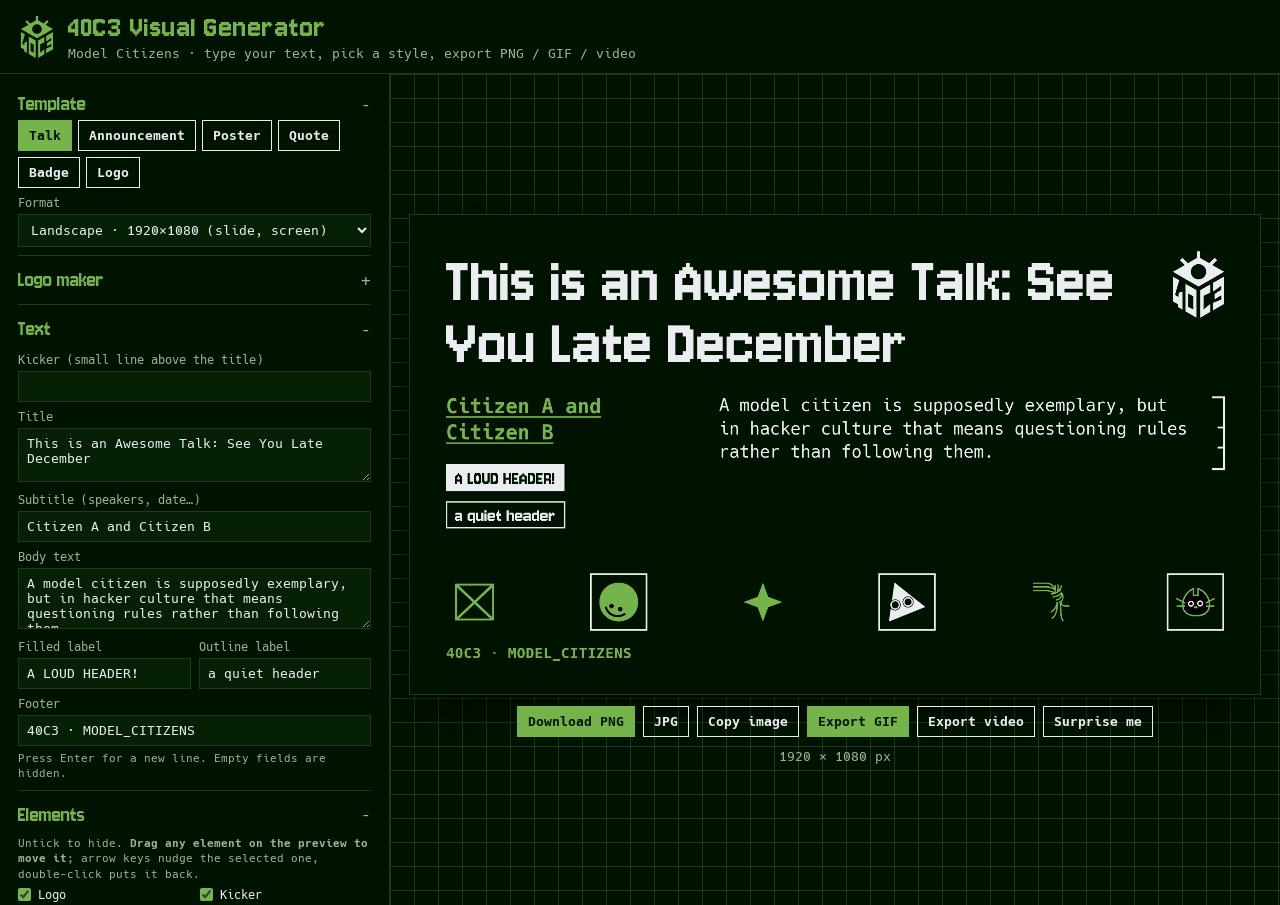
==== index.html @ 57b1e1dd "inital commit" ====
<!DOCTYPE html>
<html lang="en">
<head>
<meta charset="utf-8">
<meta name="viewport" content="width=device-width, initial-scale=1">
<title>40C3 Visual Generator · Model Citizens</title>
<meta name="description" content="Make 40C3 “Model Citizens” visuals in your browser: talk cards, announcements, posters, quotes, badges and cube logos, exported as PNG, JPG, GIF or video. Nothing leaves your computer.">
<meta name="theme-color" content="#001300">
<meta name="color-scheme" content="dark">
<meta property="og:type" content="website">
<meta property="og:title" content="40C3 Visual Generator">
<meta property="og:description" content="Make 40C3 “Model Citizens” visuals with any text: PNG, GIF, video and cube logos.">
<meta property="og:image" content="og-image.png">
<meta name="twitter:card" content="summary_large_image">
<link rel="icon" href="favicon.svg" type="image/svg+xml">
<link rel="apple-touch-icon" href="apple-touch-icon.png">
<link rel="manifest" href="site.webmanifest">
<link rel="stylesheet" href="assets/app.css?v=360a348627">
</head>
<body>
<a class="skip" href="#cv">Skip to preview</a>
<header>
  <img id="hdrLogo" src="favicon.svg" alt="" width="34" height="44">
  <div><h1>40C3 Visual Generator</h1><p>Model Citizens · type your text, pick a style, export PNG / GIF / video</p></div>
</header>

<main class="view">
<aside aria-label="Settings">
  <details open id="secTemplate"><summary>Template</summary>
    <div class="seg" id="tpl" role="group" aria-label="Template">
      <button type="button" data-v="talk" class="on">Talk</button>
      <button type="button" data-v="banner">Announcement</button>
      <button type="button" data-v="poster">Poster</button>
      <button type="button" data-v="quote">Quote</button>
      <button type="button" data-v="badge">Badge</button>
      <button type="button" data-v="logo">Logo</button>
    </div>
    <label for="format">Format</label>
    <select id="format">
      <option value="1080x1080">Square · 1080×1080 (Instagram, Mastodon)</option>
      <option value="1080x1350">Portrait · 1080×1350</option>
      <option value="1080x1920">Story · 1080×1920</option>
      <option value="1920x1080" selected>Landscape · 1920×1080 (slide, screen)</option>
      <option value="1200x675">Social post · 1200×675</option>
      <option value="1500x500">Banner · 1500×500 (header)</option>
      <option value="2480x3508">A4 poster · 2480×3508 (300 dpi)</option>
      <option value="1063x1535">Badge · 1063×1535 (9×13 cm)</option>
      <option value="fit">Fit to logo (Logo template)</option>
      <option value="custom">Custom size…</option>
    </select>
    <div class="row" id="customSize" hidden>
      <div><label for="cw">Width (px)</label><input type="number" id="cw" value="1600" min="100" max="6000"></div>
      <div><label for="ch">Height (px)</label><input type="number" id="ch" value="900" min="100" max="6000"></div>
    </div>
  </details>

  <details id="secLogoMaker"><summary>Logo maker</summary>
    <div class="hint" id="lgHint">Build a cube logo in the 40C3 style. Choose the “Logo” template to export it alone, or pick “My logo” in the Logo section to use it on any visual.</div>
    <div class="row">
      <div><label for="lgLeft">Left face</label><input type="text" id="lgLeft" value="40" maxlength="4"></div>
      <div><label for="lgRight">Right face</label><input type="text" id="lgRight" value="C3" maxlength="4"></div>
    </div>
    <div class="row">
      <div><label for="lgFont">Letter font</label><select id="lgFont"><option value="jersey">Jersey 10 (pixel)</option><option value="hackb">Hack Bold</option></select></div>
      <div><label for="lgStyle">Letter style</label><select id="lgStyle"><option value="solid">Solid letters</option><option value="stencil">Stencil (cut-out)</option><option value="outline">Block + outline</option></select></div>
    </div>
    <label for="lgGap">Gap between blocks</label><input type="range" id="lgGap" min="0" max="80" value="40">
    <div class="row">
      <div><label for="lgEye">Top symbol</label>
        <select id="lgEye"><option value="eye">Eye (original)</option><option value="pupil">Eye with pupil</option><option value="dot">Small dot</option><option value="diamond">Diamond</option><option value="star">Star</option><option value="x">Cross</option><option value="heart">Heart</option><option value="none">Solid</option></select></div>
      <div><label for="lgRays">Rays</label>
        <select id="lgRays"><option value="3">3 rays</option><option value="5">5 rays</option><option value="1">1 ray</option><option value="0">No rays</option></select></div>
    </div>
    <label for="lgCap">Caption</label>
    <textarea id="lgCap" rows="2">MODEL_
CITIZENS</textarea>
    <div class="row">
      <div><label for="lgLayout">Caption placement</label><select id="lgLayout"><option value="right">Right of the cube</option><option value="below">Below the cube</option><option value="none">No caption</option></select></div>
      <div><label for="lgCapSize">Caption size</label><input type="range" id="lgCapSize" min="40" max="180" value="100"></div>
    </div>
    <div class="row">
      <div><label for="lgColSrc">Logo colors</label><select id="lgColSrc"><option value="ink">Palette: text color</option><option value="acc">Palette: accent cube</option><option value="custom">Custom colors</option></select></div>
      <div><label for="lgSize">“Fit to logo” height</label><select id="lgSize"><option value="256">256 px</option><option value="512">512 px</option><option value="1024" selected>1024 px</option><option value="2048">2048 px</option><option value="4096">4096 px</option></select></div>
    </div>
    <div class="colors" id="lgCustom">
      <label>Cube <input type="color" id="lgCol" value="#ebedf0"></label>
      <label>Caption <input type="color" id="lgCapCol" value="#ebedf0"></label>
    </div>
    <label class="check"><input type="checkbox" id="lgTransp" checked> Transparent background (Logo template)</label>
  </details>

  <details open id="secText"><summary>Text</summary>
    <label for="kicker">Kicker (small line above the title)</label>
    <input type="text" id="kicker" value="">
    <label for="title">Title</label>
    <textarea id="title" rows="2">This is an Awesome Talk: See You Late December</textarea>
    <label for="subtitle">Subtitle (speakers, date…)</label>
    <input type="text" id="subtitle" value="Citizen A and Citizen B">
    <label for="body">Body text</label>
    <textarea id="body" rows="3">A model citizen is supposedly exemplary, but in hacker culture that means questioning rules rather than following them.</textarea>
    <div class="row">
      <div><label for="tag">Filled label</label><input type="text" id="tag" value="A LOUD HEADER!"></div>
      <div><label for="tag2">Outline label</label><input type="text" id="tag2" value="a quiet header"></div>
    </div>
    <label for="footer">Footer</label>
    <input type="text" id="footer" value="40C3 · MODEL_CITIZENS">
    <div class="hint">Press Enter for a new line. Empty fields are hidden.</div>
  </details>

  <details open id="secElements"><summary>Elements</summary>
    <div class="hint">Untick to hide. <b>Drag any element on the preview to move it</b>; arrow keys nudge the selected one, double-click puts it back.</div>
    <div class="checks" id="elList"></div>
    <div class="row" style="margin-top:6px"><button type="button" class="btn" id="resetPos">Reset positions</button><button type="button" class="btn" id="showAll">Show all</button></div>
  </details>

  <details id="secType"><summary>Typography</summary>
    <div class="row">
      <div><label for="tfont">Title font</label>
        <select id="tfont"><option value="jersey">Jersey 10 (pixel)</option><option value="hackb">Hack Bold</option><option value="hack">Hack Regular</option></select></div>
      <div><label for="align">Alignment</label>
        <select id="align"><option value="left">Left</option><option value="center">Center</option></select></div>
    </div>
    <div class="checks">
      <label class="check"><input type="checkbox" id="caps"> TITLE IN CAPS</label>
      <label class="check"><input type="checkbox" id="underline" checked> Underline subtitle</label>
    </div>
    <label for="tsize">Title size</label><input type="range" id="tsize" min="30" max="130" value="100">
    <label for="tspace">Title letter spacing</label><input type="range" id="tspace" min="-6" max="30" value="0">
    <label for="bsize">Body size</label><input type="range" id="bsize" min="50" max="160" value="100">
  </details>

  <details open id="secColors"><summary>Colors</summary>
    <div class="swatches" id="themes"></div>
    <div class="colors">
      <label>Background <input type="color" id="cBg"></label>
      <label>Text <input type="color" id="cInk"></label>
      <label>Accent <input type="color" id="cAcc"></label>
    </div>
    <div class="row" style="margin-top:8px">
      <button type="button" class="btn" id="swapCol">Swap bg / text</button>
      <button type="button" class="btn" id="randCol">Random mix</button>
    </div>
    <div class="hint">The first 8 palettes come from the official style guide.</div>
  </details>

  <details id="secLogo"><summary>Logo</summary>
    <div class="row">
      <div><label for="logo">Logo</label>
        <select id="logo"><option value="icon">Official logo</option><option value="text">Logo + MODEL_CITIZENS</option><option value="custom">My logo (Logo maker)</option><option value="none">None</option></select></div>
      <div><label for="logoCol">Logo color</label>
        <select id="logoCol"><option value="ink">Text color</option><option value="acc">Accent color</option></select></div>
    </div>
    <label for="lsize">Logo size</label><input type="range" id="lsize" min="50" max="170" value="100">
  </details>

  <details id="secBg"><summary>Background &amp; frame</summary>
    <div class="row">
      <div><label for="pattern">Pattern</label><select id="pattern"></select></div>
      <div><label for="texture">Texture</label>
        <select id="texture"><option value="">None</option><option value="grid">Grid</option><option value="dots">Dots</option><option value="lines">Scanlines</option><option value="zeros">0x zeros</option></select></div>
    </div>
    <div class="row">
      <div><label for="popac">Pattern opacity</label><input type="range" id="popac" min="5" max="100" value="16"></div>
      <div><label for="pscale">Pattern scale</label><input type="range" id="pscale" min="40" max="250" value="100"></div>
    </div>
    <label for="frame">Frame</label>
    <select id="frame"><option value="">None</option><option value="border">Border</option><option value="double">Double border</option><option value="corners">Corner marks</option><option value="ruler">Ruler ticks</option></select>
  </details>

  <details id="secDeco"><summary>Decorations</summary>
    <div class="row" style="margin-bottom:6px">
      <select id="decoCat" aria-label="Decoration category"></select>
      <button type="button" class="btn" id="shuffle" style="flex:0 0 auto">Shuffle</button>
      <button type="button" class="btn" id="clearDeco" style="flex:0 0 auto">Clear</button>
    </div>
    <div class="decos" id="decos"></div>
    <div class="hint">Click to (un)select. <span id="decoCount"></span></div>
    <div class="row">
      <div><label for="dcount">Max. shown</label><input type="range" id="dcount" min="0" max="8" value="6"></div>
      <div><label for="dsize">Size</label><input type="range" id="dsize" min="50" max="150" value="100"></div>
    </div>
    <div class="row">
      <div><label for="dtint">Coloring</label>
        <select id="dtint"><option value="auto">Two-tone (auto)</option><option value="acc">Accent only</option><option value="ink">Text color only</option></select></div>
      <div><label for="upload">Your image</label><input type="file" id="upload" accept="image/png,image/jpeg,image/webp,image/gif,image/svg+xml"></div>
    </div>
    <div class="hint">Uploaded images stay on your computer and appear first in the decoration list.</div>
  </details>

  <details id="secMotion"><summary>Motion (GIF / video)</summary>
    <div class="checks" id="fxList">
      <label class="check"><input type="checkbox" data-fx="type"> Typewriter</label>
      <label class="check"><input type="checkbox" data-fx="float"> Floating decos</label>
      <label class="check"><input type="checkbox" data-fx="scroll"> Scrolling pattern</label>
      <label class="check"><input type="checkbox" data-fx="glitch"> Glitch</label>
      <label class="check"><input type="checkbox" data-fx="cycle"> Palette cycle</label>
      <label class="check"><input type="checkbox" data-fx="crt"> CRT scanlines</label>
      <label class="check"><input type="checkbox" data-fx="pulse"> Pulsing logo</label>
      <label class="check"><input type="checkbox" data-fx="blink"> Blinking labels</label>
    </div>
    <div class="row">
      <div><label for="dur">Duration: <b id="durV">3</b> s</label><input type="range" id="dur" min="1" max="10" step="0.5" value="3"></div>
      <div><label for="fps">Frames / s</label><select id="fps"><option>10</option><option selected>15</option><option>20</option><option>25</option><option>30</option></select></div>
    </div>
    <div class="row">
      <div><label for="gscale">GIF size</label><select id="gscale"><option value="1">100 %</option><option value="0.75">75 %</option><option value="0.5" selected>50 %</option><option value="0.33">33 %</option></select></div>
      <div><button type="button" class="btn" id="play" style="width:100%">▶ Preview</button></div>
    </div>
    <div class="hint">Tick at least one effect, then use “Export GIF” or “Export video”.</div>
  </details>

  <details id="secSettings"><summary>Settings</summary>
    <div class="hint">Your settings are saved automatically in this browser.</div>
    <div class="row" style="margin-top:8px">
      <button type="button" class="btn" id="saveJson">Save preset file</button>
      <button type="button" class="btn" id="loadJsonBtn">Load preset file</button>
    </div>
    <input type="file" id="loadJson" accept=".json,application/json" hidden>
    <div class="row" style="margin-top:8px"><button type="button" class="btn" id="reset">Reset everything</button></div>
  </details>
  <p class="credits">Unofficial fan tool. 40C3 style guide, logos and assets by the 40C3 design team. Fonts: Jersey 10 (OFL), Hack (MIT). Everything runs in your browser; nothing is uploaded.</p>
</aside>

<section class="stage" aria-label="Preview">
  <canvas id="cv" width="1920" height="1080" tabindex="0" role="img" aria-label="Preview of the generated visual"></canvas>
  <div class="actions">
    <button type="button" class="btn main" id="dl">Download PNG</button>
    <button type="button" class="btn" id="dljpg">JPG</button>
    <button type="button" class="btn" id="copy">Copy image</button>
    <button type="button" class="btn main" id="gif">Export GIF</button>
    <button type="button" class="btn" id="video">Export video</button>
    <button type="button" class="btn" id="random">Surprise me</button>
  </div>
  <div class="bar" id="bar"><i></i></div>
  <div class="dim" id="info" aria-live="polite"></div>
</section>
</main>
<noscript><p style="padding:20px">This generator needs JavaScript.</p></noscript>
<script src="assets/gifenc.js?v=360a348627" defer></script>
<script src="assets/app.js?v=360a348627" defer></script>
</body>
</html>
---- assets/app.css ----
@font-face{font-family:"Jersey 10";src:url([data-uri]) format("woff2");unicode-range:U+0000-00FF,U+0131,U+0152-0153,U+02BB-02BC,U+02C6,U+02DA,U+02DC,U+0304,U+0308,U+0329,U+2000-206F,U+20AC,U+2122,U+2191,U+2193,U+2212,U+2215,U+FEFF,U+FFFD;font-display:block}@font-face{font-family:"Jersey 10";src:url([data-uri]) format("woff2");unicode-range:U+0100-02BA,U+02BD-02C5,U+02C7-02CC,U+02CE-02D7,U+02DD-02FF,U+1D00-1DBF,U+1E00-1E9F,U+1EF2-1EFF,U+2020,U+20A0-20AB,U+20AD-20C0,U+2113,U+2C60-2C7F,U+A720-A7FF;font-display:block}@font-face{font-family:Hack;font-weight:400;src:url([data-uri]) format("woff2");font-display:block}@font-face{font-family:Hack;font-weight:700;src:url([data-uri]) format("woff2");font-display:block}:root{--bg:#001300;--panel:#062006;--line:#1f3a1a;--ink:#ebedf0;--muted:#9db39a;--acc:#75b44b}*{box-sizing:border-box}html,body{margin:0;height:100%}body{background:var(--bg);color:var(--ink);font-family:Hack,ui-monospace,monospace;font-size:13px}header{display:flex;align-items:center;gap:14px;padding:12px 20px;border-bottom:1px solid var(--line);flex-wrap:wrap}header img{height:42px}header h1{font-family:"Jersey 10",monospace;font-weight:400;font-size:32px;margin:0;color:var(--acc);letter-spacing:.5px;line-height:1}header p{margin:2px 0 0;color:var(--muted)}.view{display:grid;grid-template-columns:390px 1fr;height:calc(100vh - 69px)}aside{border-right:1px solid var(--line);padding:6px 18px 40px;overflow:auto}details{border-bottom:1px solid var(--line);padding:8px 0}summary{font-family:"Jersey 10",monospace;font-size:22px;color:var(--acc);cursor:pointer;list-style:none;display:flex;justify-content:space-between;align-items:center;padding:4px 0}summary:after{content:"+";font-family:Hack;font-size:16px;color:var(--muted)}details[open] summary:after{content:"\2013"}summary::-webkit-details-marker{display:none}label{display:block;margin:8px 0 4px;color:var(--muted);font-size:12px}input[type=text],input[type=number],textarea,select{width:100%;background:var(--panel);color:var(--ink);border:1px solid var(--line);border-radius:0;padding:7px 8px;font:inherit}textarea{resize:vertical;min-height:54px}input:focus,textarea:focus,select:focus{outline:2px solid var(--acc);outline-offset:-1px}.seg{display:flex;flex-wrap:wrap;gap:6px}.seg button,.btn{background:transparent;color:var(--ink);border:1.5px solid var(--ink);padding:7px 10px;font:inherit;font-weight:700;cursor:pointer}.seg button.on,.btn.main{background:var(--acc);border-color:var(--acc);color:var(--bg)}.btn:hover{border-color:var(--acc)}.btn:disabled{opacity:.5;cursor:wait}.swatches{display:grid;grid-template-columns:repeat(4,1fr);gap:6px}.sw{height:42px;border:2px solid transparent;cursor:pointer;display:flex;align-items:flex-end;padding:3px 5px;font-weight:700;font-size:11px}.sw.on{border-color:var(--ink);box-shadow:0 0 0 2px var(--bg) inset}.dotsw{display:flex;gap:5px;flex-wrap:wrap;margin-top:6px}.dotsw span{width:22px;height:22px;border-radius:50%;cursor:pointer;border:2px solid var(--line)}.row{display:flex;gap:8px;align-items:flex-end}.row>*{flex:1;min-width:0}.colors{display:flex;gap:12px;margin-top:8px;flex-wrap:wrap}.colors label{display:flex;align-items:center;gap:6px;margin:0}input[type=color]{width:34px;height:26px;border:1px solid var(--line);background:none;padding:0}input[type=range]{width:100%;accent-color:var(--acc)}.check{display:flex;align-items:center;gap:7px;color:var(--ink);font-size:12px;margin:6px 0}.check input{accent-color:var(--acc);margin:0}.checks{display:grid;grid-template-columns:1fr 1fr;gap:0 10px}.decos{display:grid;grid-template-columns:repeat(6,1fr);gap:5px;max-height:210px;overflow:auto;padding:2px}.decos button{aspect-ratio:1;background:var(--panel);border:1.5px solid var(--line);padding:5px;cursor:pointer;display:flex;align-items:center;justify-content:center}.decos button img{max-width:100%;max-height:100%}.decos button.on{border-color:var(--acc);background:#14341a}.hint{color:var(--muted);font-size:11px;margin-top:5px;line-height:1.4}.stage{display:flex;flex-direction:column;align-items:center;justify-content:center;padding:20px;gap:12px;overflow:auto;background:linear-gradient(var(--line) 1px,transparent 1px) 0 0/24px 24px,linear-gradient(90deg,var(--line) 1px,transparent 1px) 0 0/24px 24px}.stage canvas{max-width:100%;max-height:calc(100vh - 230px);box-shadow:0 0 0 1px var(--line),0 12px 40px #000a}.actions{display:flex;gap:8px;flex-wrap:wrap;justify-content:center}.dim{color:var(--muted);text-align:center}.bar{width:min(420px,90%);height:6px;background:var(--panel);display:none}.bar i{display:block;height:100%;width:0;background:var(--acc)}@media (max-width:860px){.view{grid-template-columns:1fr;height:auto}aside{border-right:0;border-bottom:1px solid var(--line)}.stage canvas{max-height:70vh}}[hidden]{display:none!important}.skip{position:absolute;left:-999px;top:0;background:var(--acc);color:var(--bg);padding:8px;z-index:9}.skip:focus{left:8px}.credits{color:var(--muted);font-size:10.5px;line-height:1.5;margin-top:18px}#cv{touch-action:none;cursor:default}#cv.transp{background:repeating-conic-gradient(#2a2a2a 0 25%,#3a3a3a 0 50%) 0 0/20px 20px}#cv:focus-visible{outline:2px solid var(--acc);outline-offset:4px}input[type=file]{font:inherit;font-size:11px;color:var(--muted);max-width:100%}.btn:focus-visible,.seg button:focus-visible,summary:focus-visible{outline:2px solid var(--acc);outline-offset:2px}@media (prefers-reduced-motion:reduce){*{scroll-behavior:auto}}
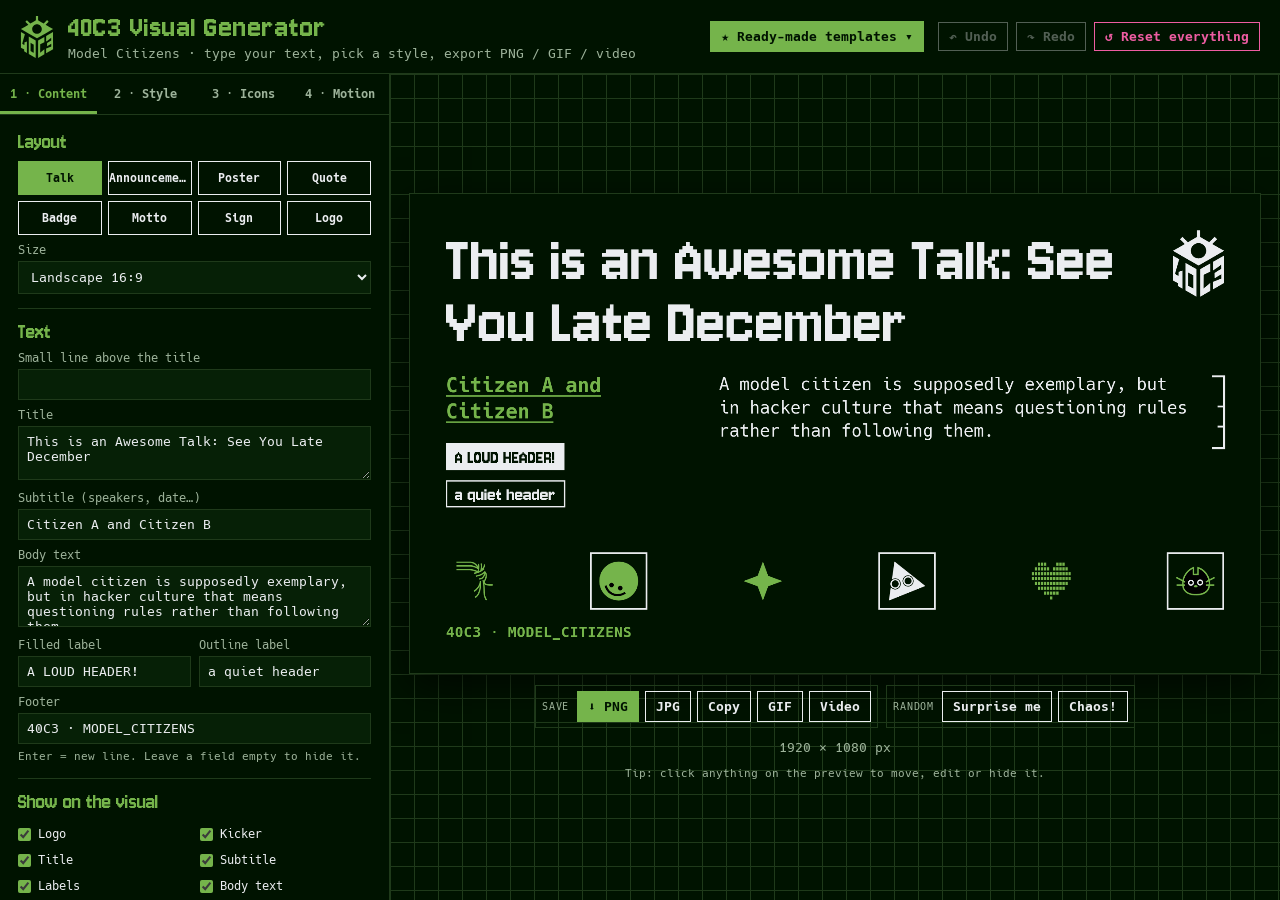
==== commit 3c80cb4f: "update style" ====
--- a/index.html
+++ b/index.html
@@ -15,228 +15,290 @@
 <link rel="icon" href="favicon.svg" type="image/svg+xml">
 <link rel="apple-touch-icon" href="apple-touch-icon.png">
 <link rel="manifest" href="site.webmanifest">
-<link rel="stylesheet" href="assets/app.css?v=360a348627">
+<link rel="stylesheet" href="assets/app.css?v=6679bdd024">
 </head>
 <body>
 <a class="skip" href="#cv">Skip to preview</a>
 <header>
   <img id="hdrLogo" src="favicon.svg" alt="" width="34" height="44">
-  <div><h1>40C3 Visual Generator</h1><p>Model Citizens · type your text, pick a style, export PNG / GIF / video</p></div>
+  <div class="hdr-title"><h1>40C3 Visual Generator</h1><p>Model Citizens · type your text, pick a style, export PNG / GIF / video</p></div>
+  <div class="hdr-ready">
+    <button type="button" class="btn main" id="readyBtn" aria-expanded="false" aria-controls="readyPanel">★ Ready-made templates ▾</button>
+    <div class="ready-panel" id="readyPanel" hidden role="dialog" aria-label="Ready-made templates">
+      <div class="rp-head"><div class="chips" id="readyCats" role="group" aria-label="Categories"></div><span class="hint" style="margin:0">Click one to load it, then change the text.</span></div>
+      <div class="ready" id="readyList"></div>
+    </div>
+  </div>
+  <div class="hdr-actions">
+    <button type="button" class="btn" id="undo" title="Undo (Ctrl+Z)" aria-label="Undo" disabled>↶ Undo</button>
+    <button type="button" class="btn" id="redo" title="Redo (Ctrl+Shift+Z)" aria-label="Redo" disabled>↷ Redo</button>
+    <button type="button" class="btn danger" id="resetTop" title="Put every setting, text, logo and image back to default">↺ Reset everything</button>
+  </div>
 </header>
 
 <main class="view">
 <aside aria-label="Settings">
-  <details open id="secTemplate"><summary>Template</summary>
-    <div class="seg" id="tpl" role="group" aria-label="Template">
+  <nav class="tabs" role="tablist" aria-label="Settings">
+    <button type="button" role="tab" id="tabBtn-content" data-tab="content" aria-selected="true">1 · Content</button>
+    <button type="button" role="tab" id="tabBtn-style" data-tab="style" aria-selected="false">2 · Style</button>
+    <button type="button" role="tab" id="tabBtn-icons" data-tab="icons" aria-selected="false">3 · Icons</button>
+    <button type="button" role="tab" id="tabBtn-motion" data-tab="motion" aria-selected="false">4 · Motion</button>
+  </nav>
+
+  <!-- ============ 1 · CONTENT ============ -->
+  <div class="tabpanel" id="tab-content" role="tabpanel" aria-labelledby="tabBtn-content">
+  <section class="blk" id="secTemplate"><h2>Layout</h2>
+    <div class="seg tplgrid" id="tpl" role="group" aria-label="Template">
       <button type="button" data-v="talk" class="on">Talk</button>
       <button type="button" data-v="banner">Announcement</button>
       <button type="button" data-v="poster">Poster</button>
       <button type="button" data-v="quote">Quote</button>
       <button type="button" data-v="badge">Badge</button>
+      <button type="button" data-v="motto">Motto</button>
+      <button type="button" data-v="way">Sign</button>
       <button type="button" data-v="logo">Logo</button>
     </div>
-    <label for="format">Format</label>
-    <select id="format">
-      <option value="1080x1080">Square · 1080×1080 (Instagram, Mastodon)</option>
-      <option value="1080x1350">Portrait · 1080×1350</option>
-      <option value="1080x1920">Story · 1080×1920</option>
-      <option value="1920x1080" selected>Landscape · 1920×1080 (slide, screen)</option>
-      <option value="1200x675">Social post · 1200×675</option>
-      <option value="1500x500">Banner · 1500×500 (header)</option>
-      <option value="2480x3508">A4 poster · 2480×3508 (300 dpi)</option>
-      <option value="1063x1535">Badge · 1063×1535 (9×13 cm)</option>
-      <option value="fit">Fit to logo (Logo template)</option>
-      <option value="custom">Custom size…</option>
-    </select>
+    <div class="row">
+      <div><label for="format">Size</label>
+      <select autocomplete="off" id="format">
+        <option value="1080x1080">Square</option>
+        <option value="1080x1350">Portrait 4:5</option>
+        <option value="1080x1920">Story 9:16</option>
+        <option value="1920x1080" selected>Landscape 16:9</option>
+        <option value="1200x675">Social post</option>
+        <option value="1500x500">Banner 3:1</option>
+        <option value="2480x3508">A4 portrait</option>
+        <option value="3508x2480">A4 landscape</option>
+        <option value="1063x1535">Badge 9×13 cm</option>
+        <option value="fit">Fit to logo</option>
+        <option value="custom">Custom size…</option>
+      </select></div>
+    </div>
     <div class="row" id="customSize" hidden>
-      <div><label for="cw">Width (px)</label><input type="number" id="cw" value="1600" min="100" max="6000"></div>
-      <div><label for="ch">Height (px)</label><input type="number" id="ch" value="900" min="100" max="6000"></div>
-    </div>
+      <div><label for="cw">Width (px)</label><input autocomplete="off" type="number" id="cw" value="1600" min="100" max="6000"></div>
+      <div><label for="ch">Height (px)</label><input autocomplete="off" type="number" id="ch" value="900" min="100" max="6000"></div>
+    </div>
+  </section>
+
+  <section class="blk" id="secSign" hidden><h2>Arrow</h2>
+    <div class="row">
+      <div><label for="arrowDir">Direction</label>
+        <select autocomplete="off" id="arrowDir"><option value="right">→ Right</option><option value="left">← Left</option><option value="up">↑ Up / straight on</option><option value="down">↓ Down</option><option value="ur">↗ Up right</option><option value="ul">↖ Up left</option><option value="dr">↘ Down right</option><option value="dl">↙ Down left</option></select></div>
+      <div><label for="arrowStyle">Style</label>
+        <select autocomplete="off" id="arrowStyle"><option value="solid">Solid</option><option value="pixel">Pixel</option><option value="outline">Outline</option><option value="box">In a box</option></select></div>
+    </div>
+  </section>
+
+  <section class="blk" id="secLogoMaker" hidden><h2>Your cube logo</h2>
+    <div class="row">
+      <div><label for="lgLeft">Left face</label><input autocomplete="off" type="text" id="lgLeft" value="40" maxlength="4"></div>
+      <div><label for="lgRight">Right face</label><input autocomplete="off" type="text" id="lgRight" value="C3" maxlength="4"></div>
+    </div>
+    <label for="lgCap">Caption</label>
+    <textarea autocomplete="off" id="lgCap" rows="2">MODEL_
+CITIZENS</textarea>
+    <div class="row">
+      <div><label for="lgLayout">Caption placement</label><select autocomplete="off" id="lgLayout"><option value="right">Right of the cube</option><option value="below">Below the cube</option><option value="none">No caption</option></select></div>
+      <div><label for="lgEye">Top symbol</label>
+        <select autocomplete="off" id="lgEye"><option value="eye">Eye (original)</option><option value="pupil">Eye with pupil</option><option value="dot">Small dot</option><option value="diamond">Diamond</option><option value="star">Star</option><option value="x">Cross</option><option value="heart">Heart</option><option value="none">Solid</option></select></div>
+    </div>
+    <label class="check"><input autocomplete="off" type="checkbox" id="lgTransp" checked> Transparent background</label>
+    <details class="more"><summary>More logo options</summary>
+      <div class="row">
+        <div><label for="lgFont">Letter font</label><select autocomplete="off" id="lgFont"><option value="jersey">Jersey 10 (pixel)</option><option value="hackb">Hack Bold</option></select></div>
+        <div><label for="lgStyle">Letter style</label><select autocomplete="off" id="lgStyle"><option value="solid">Solid letters</option><option value="stencil">Stencil (cut-out)</option><option value="outline">Block + outline</option></select></div>
+      </div>
+      <div class="row">
+        <div><label for="lgRays">Rays</label>
+          <select autocomplete="off" id="lgRays"><option value="3">3 rays</option><option value="5">5 rays</option><option value="1">1 ray</option><option value="0">No rays</option></select></div>
+        <div><label for="lgCapSize">Caption size</label><input autocomplete="off" type="range" id="lgCapSize" min="40" max="180" value="100"></div>
+      </div>
+      <label for="lgGap">Gap between blocks</label><input autocomplete="off" type="range" id="lgGap" min="0" max="80" value="40">
+      <div class="row">
+        <div><label for="lgColSrc">Logo colors</label><select autocomplete="off" id="lgColSrc"><option value="ink">Palette: text color</option><option value="acc">Palette: accent cube</option><option value="custom">Custom colors</option></select></div>
+        <div><label for="lgSize">“Fit to logo” height</label><select autocomplete="off" id="lgSize"><option value="256">256 px</option><option value="512">512 px</option><option value="1024" selected>1024 px</option><option value="2048">2048 px</option><option value="4096">4096 px</option></select></div>
+      </div>
+      <div class="colors" id="lgCustom">
+        <label>Cube <input autocomplete="off" type="color" id="lgCol" value="#ebedf0"></label>
+        <label>Caption <input autocomplete="off" type="color" id="lgCapCol" value="#ebedf0"></label>
+      </div>
+    </details>
+    <div class="hint">Want this cube on a poster too? In Style › Logo, choose “My cube logo”.</div>
+  </section>
+
+  <section class="blk" id="secText"><h2>Text</h2>
+    <div class="fld" data-f="kicker"><label for="kicker">Small line above the title</label>
+    <input autocomplete="off" type="text" id="kicker" value=""></div>
+    <div class="fld" data-f="title"><label for="title" id="titleLbl">Title</label>
+    <textarea autocomplete="off" id="title" rows="2">This is an Awesome Talk: See You Late December</textarea></div>
+    <div class="fld" data-f="subtitle"><label for="subtitle" id="subtitleLbl">Subtitle (speakers, date…)</label>
+    <input autocomplete="off" type="text" id="subtitle" value="Citizen A and Citizen B"></div>
+    <div class="fld" data-f="body"><label for="body">Body text</label>
+    <textarea autocomplete="off" id="body" rows="3">A model citizen is supposedly exemplary, but in hacker culture that means questioning rules rather than following them.</textarea></div>
+    <div class="row fld" data-f="tag">
+      <div><label for="tag">Filled label</label><input autocomplete="off" type="text" id="tag" value="A LOUD HEADER!"></div>
+      <div><label for="tag2">Outline label</label><input autocomplete="off" type="text" id="tag2" value="a quiet header"></div>
+    </div>
+    <div class="fld" data-f="footer"><label for="footer">Footer</label>
+    <input autocomplete="off" type="text" id="footer" value="40C3 · MODEL_CITIZENS"></div>
+    <div class="hint">Enter = new line. Leave a field empty to hide it.</div>
+  </section>
+
+  <section class="blk" id="secElements"><h2>Show on the visual</h2>
+    <div class="checks" id="elList"></div>
+    <div class="row" style="margin-top:6px"><button type="button" class="btn sm" id="showAll">Show all</button><button type="button" class="btn sm" id="resetPos">Put everything back in place</button></div>
+  </section>
+  </div>
+
+  <!-- ============ 2 · STYLE ============ -->
+  <div class="tabpanel" id="tab-style" role="tabpanel" aria-labelledby="tabBtn-style" hidden>
+  <section class="blk" id="secColors"><h2>Colors</h2>
+    <div class="swatches" id="themes"></div>
+    <div class="hint">The first 8 palettes come from the official style guide.</div>
+    <details class="more"><summary>Custom colors</summary>
+      <div class="colors">
+        <label>Background <input autocomplete="off" type="color" id="cBg"></label>
+        <label>Text <input autocomplete="off" type="color" id="cInk"></label>
+        <label>Accent <input autocomplete="off" type="color" id="cAcc"></label>
+      </div>
+      <div class="row" style="margin-top:8px">
+        <button type="button" class="btn sm" id="swapCol">Swap bg / text</button>
+        <button type="button" class="btn sm" id="randCol">Random mix</button>
+      </div>
+    </details>
+  </section>
+
+  <details class="sec" id="secLogo"><summary>Logo</summary>
+    <div class="row">
+      <div><label for="logo">Logo</label>
+        <select autocomplete="off" id="logo"><option value="icon">Official logo</option><option value="text">Logo + MODEL_CITIZENS</option><option value="custom">My cube logo</option><option value="none">None</option></select></div>
+      <div><label for="logoCol">Color</label>
+        <select autocomplete="off" id="logoCol"><option value="ink">Text color</option><option value="acc">Accent color</option></select></div>
+    </div>
+    <label for="lsize">Size</label><input autocomplete="off" type="range" id="lsize" min="50" max="170" value="100">
+    <div class="hint" id="lgCustomHint" hidden>Design your cube with the <button type="button" class="link" id="goLogoTpl">Logo template</button>, then come back.</div>
   </details>
 
-  <details id="secLogoMaker"><summary>Logo maker</summary>
-    <div class="hint" id="lgHint">Build a cube logo in the 40C3 style. Choose the “Logo” template to export it alone, or pick “My logo” in the Logo section to use it on any visual.</div>
-    <div class="row">
-      <div><label for="lgLeft">Left face</label><input type="text" id="lgLeft" value="40" maxlength="4"></div>
-      <div><label for="lgRight">Right face</label><input type="text" id="lgRight" value="C3" maxlength="4"></div>
-    </div>
-    <div class="row">
-      <div><label for="lgFont">Letter font</label><select id="lgFont"><option value="jersey">Jersey 10 (pixel)</option><option value="hackb">Hack Bold</option></select></div>
-      <div><label for="lgStyle">Letter style</label><select id="lgStyle"><option value="solid">Solid letters</option><option value="stencil">Stencil (cut-out)</option><option value="outline">Block + outline</option></select></div>
-    </div>
-    <label for="lgGap">Gap between blocks</label><input type="range" id="lgGap" min="0" max="80" value="40">
-    <div class="row">
-      <div><label for="lgEye">Top symbol</label>
-        <select id="lgEye"><option value="eye">Eye (original)</option><option value="pupil">Eye with pupil</option><option value="dot">Small dot</option><option value="diamond">Diamond</option><option value="star">Star</option><option value="x">Cross</option><option value="heart">Heart</option><option value="none">Solid</option></select></div>
-      <div><label for="lgRays">Rays</label>
-        <select id="lgRays"><option value="3">3 rays</option><option value="5">5 rays</option><option value="1">1 ray</option><option value="0">No rays</option></select></div>
-    </div>
-    <label for="lgCap">Caption</label>
-    <textarea id="lgCap" rows="2">MODEL_
-CITIZENS</textarea>
-    <div class="row">
-      <div><label for="lgLayout">Caption placement</label><select id="lgLayout"><option value="right">Right of the cube</option><option value="below">Below the cube</option><option value="none">No caption</option></select></div>
-      <div><label for="lgCapSize">Caption size</label><input type="range" id="lgCapSize" min="40" max="180" value="100"></div>
-    </div>
-    <div class="row">
-      <div><label for="lgColSrc">Logo colors</label><select id="lgColSrc"><option value="ink">Palette: text color</option><option value="acc">Palette: accent cube</option><option value="custom">Custom colors</option></select></div>
-      <div><label for="lgSize">“Fit to logo” height</label><select id="lgSize"><option value="256">256 px</option><option value="512">512 px</option><option value="1024" selected>1024 px</option><option value="2048">2048 px</option><option value="4096">4096 px</option></select></div>
-    </div>
-    <div class="colors" id="lgCustom">
-      <label>Cube <input type="color" id="lgCol" value="#ebedf0"></label>
-      <label>Caption <input type="color" id="lgCapCol" value="#ebedf0"></label>
-    </div>
-    <label class="check"><input type="checkbox" id="lgTransp" checked> Transparent background (Logo template)</label>
+  <details class="sec" id="secType"><summary>Typography</summary>
+    <div class="row">
+      <div><label for="tfont">Title font</label>
+        <select autocomplete="off" id="tfont"><option value="jersey">Jersey 10 (pixel)</option><option value="hackb">Hack Bold</option><option value="hack">Hack Regular</option></select></div>
+      <div><label for="align">Alignment</label>
+        <select autocomplete="off" id="align"><option value="left">Left</option><option value="center">Center</option></select></div>
+    </div>
+    <div class="checks">
+      <label class="check"><input autocomplete="off" type="checkbox" id="caps"> TITLE IN CAPS</label>
+      <label class="check"><input autocomplete="off" type="checkbox" id="underline" checked> Underline subtitle</label>
+    </div>
+    <label for="tsize">Title size</label><input autocomplete="off" type="range" id="tsize" min="30" max="130" value="100">
+    <label for="tspace">Title letter spacing</label><input autocomplete="off" type="range" id="tspace" min="-6" max="30" value="0">
+    <label for="bsize">Body size</label><input autocomplete="off" type="range" id="bsize" min="50" max="160" value="100">
   </details>
 
-  <details open id="secText"><summary>Text</summary>
-    <label for="kicker">Kicker (small line above the title)</label>
-    <input type="text" id="kicker" value="">
-    <label for="title">Title</label>
-    <textarea id="title" rows="2">This is an Awesome Talk: See You Late December</textarea>
-    <label for="subtitle">Subtitle (speakers, date…)</label>
-    <input type="text" id="subtitle" value="Citizen A and Citizen B">
-    <label for="body">Body text</label>
-    <textarea id="body" rows="3">A model citizen is supposedly exemplary, but in hacker culture that means questioning rules rather than following them.</textarea>
-    <div class="row">
-      <div><label for="tag">Filled label</label><input type="text" id="tag" value="A LOUD HEADER!"></div>
-      <div><label for="tag2">Outline label</label><input type="text" id="tag2" value="a quiet header"></div>
-    </div>
-    <label for="footer">Footer</label>
-    <input type="text" id="footer" value="40C3 · MODEL_CITIZENS">
-    <div class="hint">Press Enter for a new line. Empty fields are hidden.</div>
+
+  <details class="sec" id="secBg"><summary>Background &amp; frame</summary>
+    <div class="row">
+      <div><label for="pattern">Pattern</label><select autocomplete="off" id="pattern"></select></div>
+      <div><label for="texture">Texture</label>
+        <select autocomplete="off" id="texture"><option value="">None</option><option value="grid">Grid</option><option value="dots">Dots</option><option value="lines">Scanlines</option><option value="zeros">0x zeros</option></select></div>
+    </div>
+    <div class="row">
+      <div><label for="popac">Pattern opacity</label><input autocomplete="off" type="range" id="popac" min="5" max="100" value="16"></div>
+      <div><label for="pscale">Pattern scale</label><input autocomplete="off" type="range" id="pscale" min="40" max="250" value="100"></div>
+    </div>
+    <label for="frame">Frame</label>
+    <select autocomplete="off" id="frame"><option value="">None</option><option value="border">Border</option><option value="double">Double border</option><option value="corners">Corner marks</option><option value="ruler">Ruler ticks</option></select>
   </details>
-
-  <details open id="secElements"><summary>Elements</summary>
-    <div class="hint">Untick to hide. <b>Drag any element on the preview to move it</b>; arrow keys nudge the selected one, double-click puts it back.</div>
-    <div class="checks" id="elList"></div>
-    <div class="row" style="margin-top:6px"><button type="button" class="btn" id="resetPos">Reset positions</button><button type="button" class="btn" id="showAll">Show all</button></div>
-  </details>
-
-  <details id="secType"><summary>Typography</summary>
-    <div class="row">
-      <div><label for="tfont">Title font</label>
-        <select id="tfont"><option value="jersey">Jersey 10 (pixel)</option><option value="hackb">Hack Bold</option><option value="hack">Hack Regular</option></select></div>
-      <div><label for="align">Alignment</label>
-        <select id="align"><option value="left">Left</option><option value="center">Center</option></select></div>
-    </div>
-    <div class="checks">
-      <label class="check"><input type="checkbox" id="caps"> TITLE IN CAPS</label>
-      <label class="check"><input type="checkbox" id="underline" checked> Underline subtitle</label>
-    </div>
-    <label for="tsize">Title size</label><input type="range" id="tsize" min="30" max="130" value="100">
-    <label for="tspace">Title letter spacing</label><input type="range" id="tspace" min="-6" max="30" value="0">
-    <label for="bsize">Body size</label><input type="range" id="bsize" min="50" max="160" value="100">
-  </details>
-
-  <details open id="secColors"><summary>Colors</summary>
-    <div class="swatches" id="themes"></div>
-    <div class="colors">
-      <label>Background <input type="color" id="cBg"></label>
-      <label>Text <input type="color" id="cInk"></label>
-      <label>Accent <input type="color" id="cAcc"></label>
-    </div>
-    <div class="row" style="margin-top:8px">
-      <button type="button" class="btn" id="swapCol">Swap bg / text</button>
-      <button type="button" class="btn" id="randCol">Random mix</button>
-    </div>
-    <div class="hint">The first 8 palettes come from the official style guide.</div>
-  </details>
-
-  <details id="secLogo"><summary>Logo</summary>
-    <div class="row">
-      <div><label for="logo">Logo</label>
-        <select id="logo"><option value="icon">Official logo</option><option value="text">Logo + MODEL_CITIZENS</option><option value="custom">My logo (Logo maker)</option><option value="none">None</option></select></div>
-      <div><label for="logoCol">Logo color</label>
-        <select id="logoCol"><option value="ink">Text color</option><option value="acc">Accent color</option></select></div>
-    </div>
-    <label for="lsize">Logo size</label><input type="range" id="lsize" min="50" max="170" value="100">
-  </details>
-
-  <details id="secBg"><summary>Background &amp; frame</summary>
-    <div class="row">
-      <div><label for="pattern">Pattern</label><select id="pattern"></select></div>
-      <div><label for="texture">Texture</label>
-        <select id="texture"><option value="">None</option><option value="grid">Grid</option><option value="dots">Dots</option><option value="lines">Scanlines</option><option value="zeros">0x zeros</option></select></div>
-    </div>
-    <div class="row">
-      <div><label for="popac">Pattern opacity</label><input type="range" id="popac" min="5" max="100" value="16"></div>
-      <div><label for="pscale">Pattern scale</label><input type="range" id="pscale" min="40" max="250" value="100"></div>
-    </div>
-    <label for="frame">Frame</label>
-    <select id="frame"><option value="">None</option><option value="border">Border</option><option value="double">Double border</option><option value="corners">Corner marks</option><option value="ruler">Ruler ticks</option></select>
-  </details>
-
-  <details id="secDeco"><summary>Decorations</summary>
-    <div class="row" style="margin-bottom:6px">
-      <select id="decoCat" aria-label="Decoration category"></select>
-      <button type="button" class="btn" id="shuffle" style="flex:0 0 auto">Shuffle</button>
-      <button type="button" class="btn" id="clearDeco" style="flex:0 0 auto">Clear</button>
-    </div>
+  </div>
+
+  <!-- ============ 3 · ICONS ============ -->
+  <div class="tabpanel" id="tab-icons" role="tabpanel" aria-labelledby="tabBtn-icons" hidden>
+  <section class="blk" id="secDeco"><h2>On your visual</h2>
+    <div class="decosel" id="decoSel" aria-label="Selected icons (click to remove)"></div>
+    <div class="row selrow"><span class="hint" id="decoCount"></span>
+      <button type="button" class="btn sm" id="shuffle" style="flex:0 0 auto">Shuffle</button>
+      <button type="button" class="btn sm" id="clearDeco" style="flex:0 0 auto">Remove all</button></div>
+    <div class="row">
+      <div><label for="dcount">How many</label><input autocomplete="off" type="range" id="dcount" min="0" max="8" value="6"></div>
+      <div><label for="dsize">Size</label><input autocomplete="off" type="range" id="dsize" min="50" max="150" value="100"></div>
+    </div>
+    <div class="row">
+      <div><label for="dframe">Frames</label>
+        <select autocomplete="off" id="dframe"><option value="auto">Like the template</option><option value="all">Frame every icon</option><option value="none">No frames</option></select></div>
+      <div><label for="dtint">Coloring</label>
+        <select autocomplete="off" id="dtint"><option value="auto">Two-tone (auto)</option><option value="acc">Accent only</option><option value="ink">Text color only</option></select></div>
+    </div>
+  </section>
+  <section class="blk"><h2>Add icons</h2>
+    <select autocomplete="off" id="decoCat" aria-label="Category" style="margin-bottom:6px"></select>
     <div class="decos" id="decos"></div>
-    <div class="hint">Click to (un)select. <span id="decoCount"></span></div>
-    <div class="row">
-      <div><label for="dcount">Max. shown</label><input type="range" id="dcount" min="0" max="8" value="6"></div>
-      <div><label for="dsize">Size</label><input type="range" id="dsize" min="50" max="150" value="100"></div>
-    </div>
-    <div class="row">
-      <div><label for="dtint">Coloring</label>
-        <select id="dtint"><option value="auto">Two-tone (auto)</option><option value="acc">Accent only</option><option value="ink">Text color only</option></select></div>
-      <div><label for="upload">Your image</label><input type="file" id="upload" accept="image/png,image/jpeg,image/webp,image/gif,image/svg+xml"></div>
-    </div>
-    <div class="hint">Uploaded images stay on your computer and appear first in the decoration list.</div>
-  </details>
-
-  <details id="secMotion"><summary>Motion (GIF / video)</summary>
+    <label for="upload">Add your own image</label><input autocomplete="off" type="file" id="upload" accept="image/png,image/jpeg,image/webp,image/gif,image/svg+xml">
+    <div class="hint">You can also drop or paste an image on the preview. It stays on your computer.</div>
+  </section>
+  </div>
+
+  <!-- ============ 4 · MOTION ============ -->
+  <div class="tabpanel" id="tab-motion" role="tabpanel" aria-labelledby="tabBtn-motion" hidden>
+  <section class="blk" id="secMotion"><h2>Animate it</h2>
+    <div class="hint" style="margin-top:0">Tick one or two effects. The preview plays automatically; then export a GIF or a video below the preview.</div>
     <div class="checks" id="fxList">
-      <label class="check"><input type="checkbox" data-fx="type"> Typewriter</label>
-      <label class="check"><input type="checkbox" data-fx="float"> Floating decos</label>
-      <label class="check"><input type="checkbox" data-fx="scroll"> Scrolling pattern</label>
-      <label class="check"><input type="checkbox" data-fx="glitch"> Glitch</label>
-      <label class="check"><input type="checkbox" data-fx="cycle"> Palette cycle</label>
-      <label class="check"><input type="checkbox" data-fx="crt"> CRT scanlines</label>
-      <label class="check"><input type="checkbox" data-fx="pulse"> Pulsing logo</label>
-      <label class="check"><input type="checkbox" data-fx="blink"> Blinking labels</label>
-    </div>
-    <div class="row">
-      <div><label for="dur">Duration: <b id="durV">3</b> s</label><input type="range" id="dur" min="1" max="10" step="0.5" value="3"></div>
-      <div><label for="fps">Frames / s</label><select id="fps"><option>10</option><option selected>15</option><option>20</option><option>25</option><option>30</option></select></div>
-    </div>
-    <div class="row">
-      <div><label for="gscale">GIF size</label><select id="gscale"><option value="1">100 %</option><option value="0.75">75 %</option><option value="0.5" selected>50 %</option><option value="0.33">33 %</option></select></div>
-      <div><button type="button" class="btn" id="play" style="width:100%">▶ Preview</button></div>
-    </div>
-    <div class="hint">Tick at least one effect, then use “Export GIF” or “Export video”.</div>
-  </details>
-
-  <details id="secSettings"><summary>Settings</summary>
-    <div class="hint">Your settings are saved automatically in this browser.</div>
-    <div class="row" style="margin-top:8px">
-      <button type="button" class="btn" id="saveJson">Save preset file</button>
-      <button type="button" class="btn" id="loadJsonBtn">Load preset file</button>
-    </div>
-    <input type="file" id="loadJson" accept=".json,application/json" hidden>
-    <div class="row" style="margin-top:8px"><button type="button" class="btn" id="reset">Reset everything</button></div>
-  </details>
-  <p class="credits">Unofficial fan tool. 40C3 style guide, logos and assets by the 40C3 design team. Fonts: Jersey 10 (OFL), Hack (MIT). Everything runs in your browser; nothing is uploaded.</p>
+      <label class="check"><input autocomplete="off" type="checkbox" data-fx="type"> Typewriter</label>
+      <label class="check"><input autocomplete="off" type="checkbox" data-fx="float"> Floating decos</label>
+      <label class="check"><input autocomplete="off" type="checkbox" data-fx="scroll"> Scrolling pattern</label>
+      <label class="check"><input autocomplete="off" type="checkbox" data-fx="glitch"> Glitch</label>
+      <label class="check"><input autocomplete="off" type="checkbox" data-fx="cycle"> Palette cycle</label>
+      <label class="check"><input autocomplete="off" type="checkbox" data-fx="crt"> CRT scanlines</label>
+      <label class="check"><input autocomplete="off" type="checkbox" data-fx="pulse"> Pulsing logo</label>
+      <label class="check"><input autocomplete="off" type="checkbox" data-fx="blink"> Blinking labels</label>
+    </div>
+    <div class="row" style="margin-top:6px"><button type="button" class="btn sm" id="play">▶ Preview</button><button type="button" class="btn sm" id="fxNone">No animation</button></div>
+    <details class="more"><summary>Length &amp; quality</summary>
+      <div class="row">
+        <div><label for="dur">Duration: <b id="durV">3</b> s</label><input autocomplete="off" type="range" id="dur" min="1" max="10" step="0.5" value="3"></div>
+        <div><label for="fps">Frames / s</label><select autocomplete="off" id="fps"><option>10</option><option selected>15</option><option>20</option><option>25</option><option>30</option></select></div>
+      </div>
+      <label for="gscale">GIF size</label><select autocomplete="off" id="gscale"><option value="1">100 %</option><option value="0.75">75 %</option><option value="0.5" selected>50 %</option><option value="0.33">33 %</option></select>
+    </details>
+  </section>
+  </div>
+
+  <div class="side-foot">
+    <button type="button" class="link" id="saveJson">Save my settings to a file</button> ·
+    <button type="button" class="link" id="loadJsonBtn">Load a settings file</button>
+    <input autocomplete="off" type="file" id="loadJson" accept=".json,application/json" hidden>
+    <p class="credits">Unofficial fan tool. 40C3 style guide, logos and assets by the 40C3 design team. Fonts: Jersey 10 (OFL), Hack (MIT). Everything runs in your browser; nothing is uploaded. Your work is saved automatically in this browser.</p>
+  </div>
 </aside>
 
 <section class="stage" aria-label="Preview">
   <canvas id="cv" width="1920" height="1080" tabindex="0" role="img" aria-label="Preview of the generated visual"></canvas>
+  <div id="selbar" class="selbar" hidden role="toolbar" aria-label="Selected element">
+    <b id="selName"></b>
+    <button type="button" class="btn" id="selEdit" title="Enter">Edit</button>
+    <button type="button" class="btn" id="selReset">Reset position</button>
+    <button type="button" class="btn" id="selHide" title="Delete">Hide</button>
+    <button type="button" class="btn" id="selClose" aria-label="Deselect">✕</button>
+  </div>
   <div class="actions">
-    <button type="button" class="btn main" id="dl">Download PNG</button>
-    <button type="button" class="btn" id="dljpg">JPG</button>
-    <button type="button" class="btn" id="copy">Copy image</button>
-    <button type="button" class="btn main" id="gif">Export GIF</button>
-    <button type="button" class="btn" id="video">Export video</button>
-    <button type="button" class="btn" id="random">Surprise me</button>
+    <div class="grp"><span>Save</span>
+      <button type="button" class="btn main" id="dl" title="Ctrl+S">⬇ PNG</button>
+      <button type="button" class="btn" id="dljpg">JPG</button>
+      <button type="button" class="btn" id="copy">Copy</button>
+      <button type="button" class="btn" id="gif" title="Animated GIF (pick effects in 4 · Motion)">GIF</button>
+      <button type="button" class="btn" id="video" title="MP4 / WebM video (pick effects in 4 · Motion)">Video</button></div>
+    <div class="grp"><span>Random</span>
+      <button type="button" class="btn" id="random" title="A new style that stays within the official style guide">Surprise me</button>
+      <button type="button" class="btn" id="chaos" title="Anything goes: colors, fonts, positions and a bit of animation">Chaos!</button></div>
+    <button type="button" class="btn sm" id="play2" aria-pressed="false" hidden>■ Stop</button>
   </div>
   <div class="bar" id="bar"><i></i></div>
   <div class="dim" id="info" aria-live="polite"></div>
+  <div class="dim tip">Tip: click anything on the preview to move, edit or hide it.</div>
 </section>
 </main>
+<div id="toast" class="toast" role="status" aria-live="polite" hidden></div>
 <noscript><p style="padding:20px">This generator needs JavaScript.</p></noscript>
-<script src="assets/gifenc.js?v=360a348627" defer></script>
-<script src="assets/app.js?v=360a348627" defer></script>
+<script src="assets/gifenc.js?v=6679bdd024" defer></script>
+<script src="assets/app.js?v=6679bdd024" defer></script>
 </body>
 </html>
--- a/assets/app.css
+++ b/assets/app.css
@@ -1 +1 @@
-@font-face{font-family:"Jersey 10";src:url([data-uri]) format("woff2");unicode-range:U+0000-00FF,U+0131,U+0152-0153,U+02BB-02BC,U+02C6,U+02DA,U+02DC,U+0304,U+0308,U+0329,U+2000-206F,U+20AC,U+2122,U+2191,U+2193,U+2212,U+2215,U+FEFF,U+FFFD;font-display:block}@font-face{font-family:"Jersey 10";src:url([data-uri]) format("woff2");unicode-range:U+0100-02BA,U+02BD-02C5,U+02C7-02CC,U+02CE-02D7,U+02DD-02FF,U+1D00-1DBF,U+1E00-1E9F,U+1EF2-1EFF,U+2020,U+20A0-20AB,U+20AD-20C0,U+2113,U+2C60-2C7F,U+A720-A7FF;font-display:block}@font-face{font-family:Hack;font-weight:400;src:url([data-uri]) format("woff2");font-display:block}@font-face{font-family:Hack;font-weight:700;src:url([data-uri]